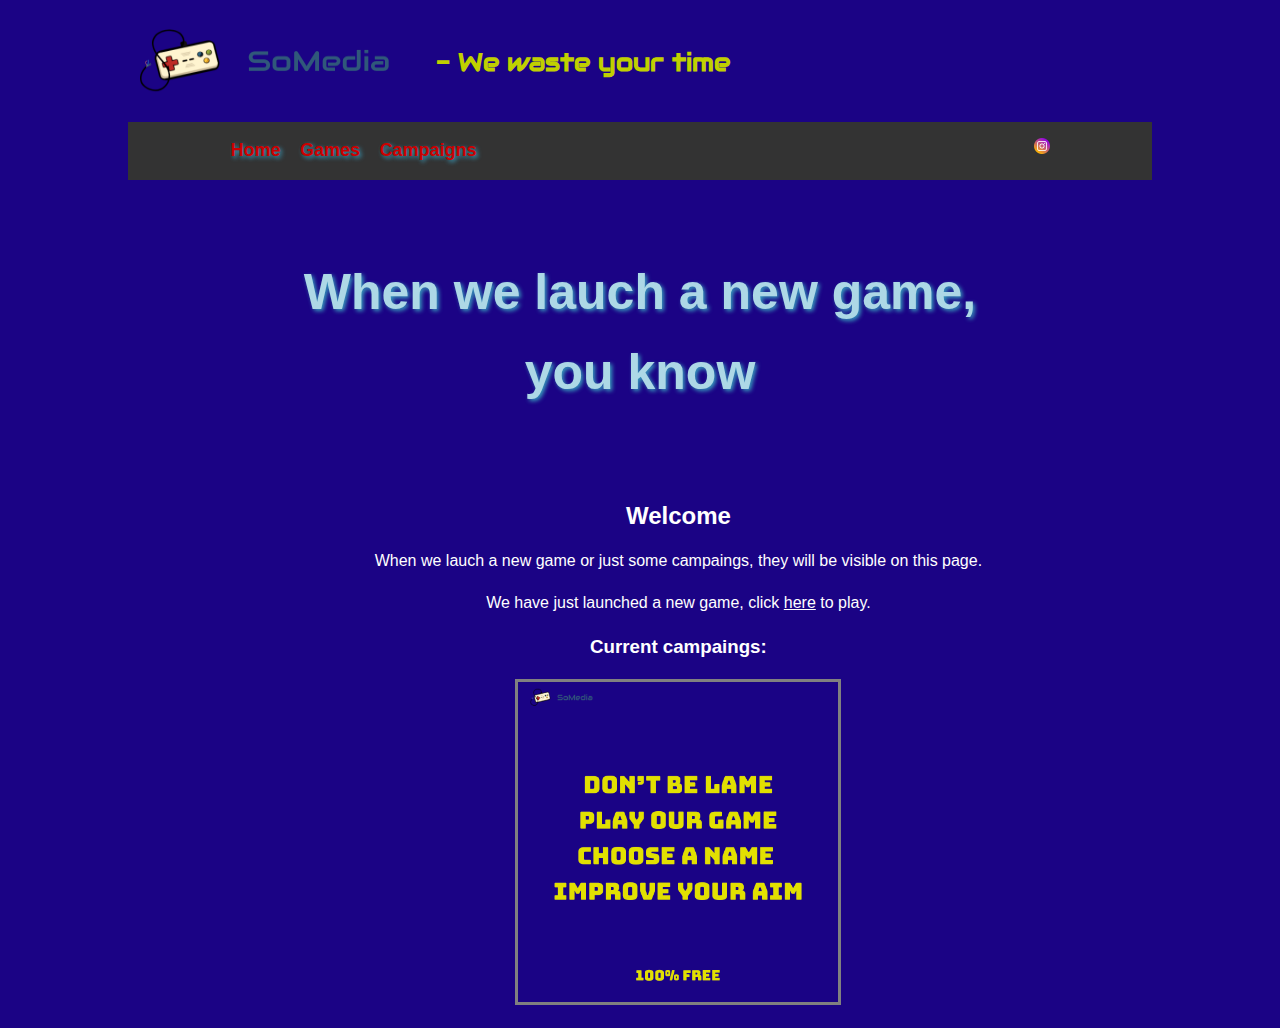
==== campaigns.html @ 35e11ab2 "Website" ====
<!--Created by SoMedia OSAR on 12/03/2019.
//  Copyright © 2019 SoMedia OSAR. All rights reserved.
//-->

<!DOCTYPE html>
<html lang="en" dir="ltr">
  <head>
    <meta charset="utf-8">
    <title>SoMedia</title>
    <link rel="stylesheet" href="CSS/master.css">
    <link href="https://fonts.googleapis.com/css?family=Audiowide" rel="stylesheet">

  </head>
  <body class="container">
      <header id="header">
          <h1><img src="Logo.png" id="logo"><a href="index.html"> - We waste your time </a></h1>
      </header>

          <!-- Menu -->
          <nav id="navbar">
            <div class="container">
              <ul>
                <li><a href="index.html"><strong>Home</strong></a></li>
                <li><a href="game.html"><strong>Games</strong></a></li>
                <li><a href="campaigns.html"><strong>Campaigns</strong></a></li>
                <a href="https://www.instagram.com/somediagames/" target="_blank"><img id="SM-icons" src="instagram.png" alt=""></a>
              </ul>
            </div>
          </nav>

          <section id="showcase">
            <div class="container">
              <h2>When we lauch a new game,<br>you know</h2>
            </div>
          </section>

          <!-- Main Content -->
          <div class="container">
          <section id="maincam">

            <div class="campaign-text">
              <h2>Welcome</h2>
                <p>When we lauch a new game or just some campaings, they will be visible on this page.</p>

                <p>We have just launched a new game, click <a href="game.html">here</a> to play.</p>

              <h3>Current campaings:</h3>
                <a href="game.html"><img id="campaigns" src="campaigns/campaign1.jpg" alt=""></a>
                <p></p>
            </div>
          </section>
---- CSS/master.css ----
body{
  background-color: rgb(27, 3, 133);
  color: #555;
  font-family: Arial, Helvetica, sans-serif;
  font-size: 16px;
  line-height: 1.6em;
  margin: 0;
  height: 100%;
  overflow: auto;
}

a{
  text-decoration: none;
}
#header a{
  color: rgb(192, 208, 0)
}

.container{
  width: 80%;
  margin: auto;
  overflow: auto;
}

header img{
  text-align: left;
  margin: 0;
  position: relative;
  top: 40px;
  -ms-transform: translateY(-50%);
  transform: translateY(-50%);
}

header a{
  text-align: left;
  font-family: 'Audiowide';
  font-size: 25px;
  margin: 0;
  position: relative;
  top: -25px;
  -ms-transform: translateY(-50%);
  transform: translateY(-50%);
}

#SM-icons{
  float: right;
  width: 16px;
  height: 16px;
}

#logo{
  width: 300px;
  height: 75px;
}

#main-header{
  background-color: cadetblue;
  color: #fff
}

#navbar{
  background-color: #333;
  color: rgb(204, 0, 0);
}

#navbar ul{
  padding: 0;
  list-style: none;
}

#navbar li{
  display: inline;
}

#navbar a{
  color: rgb(204, 0, 0);
  text-shadow: 2px 2px 4px #389ebe;
  text-decoration: none;
  font-size: 18px;
  padding-right: 15px;
}

#showcase{
  background-image: url();
  background-position: center right;
  min-height: 150px;
  margin-bottom: 30px;
  text-align: center;
}

#showcase h2{
  color: lightblue;
  text-shadow: 2px 2px 4px #389ebe;
  font-size: 50px;
  line-height: 1.6em;
  padding-top: 30px;
}

#main{
  float: right;
  width: 70%;
  padding: 0 30px;
  box-sizing: border-box;
}

#maincam{
  position: absolute;
  width: 70%;
  padding: 0 30px;
  box-sizing: border-box;
  color: #fff;
}

#maincam h1 h2 h3 h4 h5 h6{
  font-size: 18px;
}

#sidebar{
  float: left;
  width: 30%;
  background: #333;
  color: #fff;
  padding: 20px;
  box-sizing: border-box;
  justify-content: left;
}

#main-footer{
  background: #333;
  padding: 10px 0;
  width: 100%;
  margin-top: 40px;
}
#main-footer ul{
  display: table;
  float: left;
  margin: 5px 0;
  padding: 9px 0 4px;
  width: 70%;
}
#main-footer li{
  display: inline;
  padding: 0 5px;
}
#main-footer a{
  text-decoration: none;
  font-size: 16px;
  color: white;
  margin-left: 20px;
}
#main-footer-copyright {
  font-size: 16px;
  float: right;
  margin-right: 20px;
}

@media(max-width:600px){
  #main{
    width: 100%;
    float: none;
  }
  #sidebar{
    width: 100%;
    float: none;
  }
}

.LinearGradient {
   background: #40FF00;
   background: -webkit-linear-gradient(left, #40FF00, blue);
   background: -o-linear-gradient(right, #40FF00, blue);
   background: -moz-linear-gradient(right, #40FF00, blue);
   background: linear-gradient(to right, #40FF00, blue);
   float: down;
   color: #fff;
   width: 110%;
   padding: 20px;
   box-sizing: border-box;
}

#navbar ul{
  padding: 0;
  list-style: none;
  align: center;
  vertical-align: center;
}

#namefield{
  position: absolute;
  top: 300px;
  left: 500px;
}

#campaigns{
  width: 320px;
  height: 320px;
  border: 3px solid grey;
  justify-content: center;
  text-align: center;
}

.campaign-text{
  text-align: center;
  color: #fff;
}

.campaign-text a{
  color: #fff;
  text-decoration: underline;
}
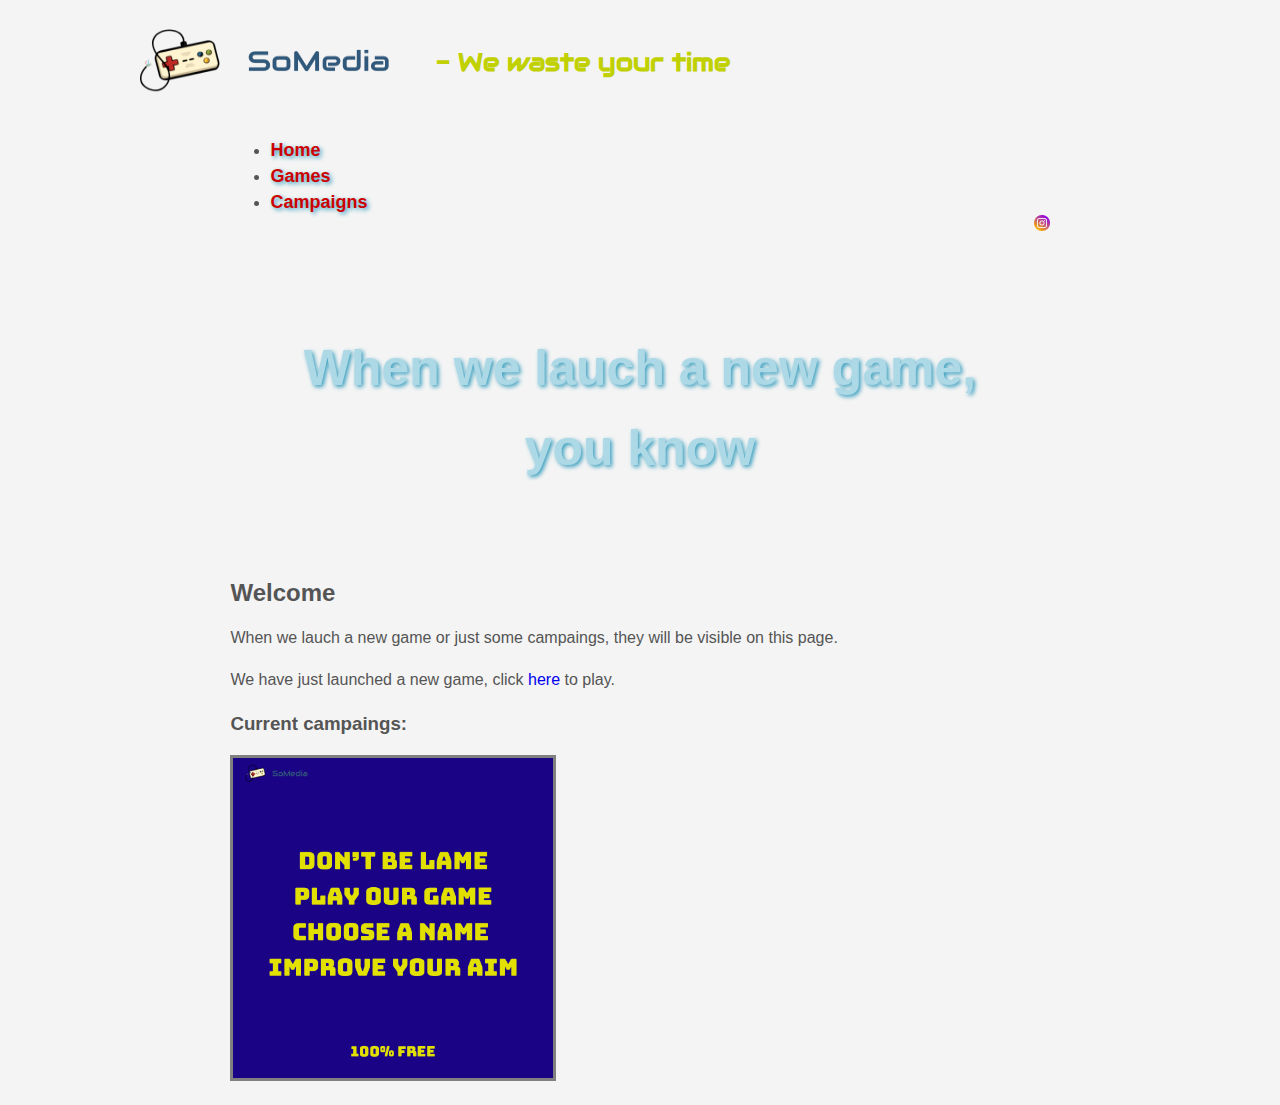
==== commit bb352688: "CSSU" ====
--- a/campaigns.html
+++ b/campaigns.html
@@ -9,7 +9,13 @@
     <title>SoMedia</title>
     <link rel="stylesheet" href="CSS/master.css">
     <link href="https://fonts.googleapis.com/css?family=Audiowide" rel="stylesheet">
-
+    <script async src="//pagead2.googlesyndication.com/pagead/js/adsbygoogle.js"></script>
+    <script>
+      (adsbygoogle = window.adsbygoogle || []).push({
+      google_ad_client: "ca-pub-5997022939486408",
+      enable_page_level_ads: true
+      });
+    </script>
   </head>
   <body class="container">
       <header id="header">
@@ -36,7 +42,7 @@
 
           <!-- Main Content -->
           <div class="container">
-          <section id="maincam">
+          
 
             <div class="campaign-text">
               <h2>Welcome</h2>
--- a/CSS/master.css
+++ b/CSS/master.css
@@ -1,7 +1,9 @@
+
+/* GENERAL */
 body{
-  background-color: rgb(27, 3, 133);
+  background-color: #f4f4f4;
   color: #555;
-  font-family: Arial, Helvetica, sans-serif;
+  font-family: Poppins, Arial, Helvetica, sans-serif;
   font-size: 16px;
   line-height: 1.6em;
   margin: 0;
@@ -22,6 +24,8 @@
   overflow: auto;
 }
 
+
+/* LOGO */
 header img{
   text-align: left;
   margin: 0;
@@ -42,6 +46,8 @@
   transform: translateY(-50%);
 }
 
+
+/* SOCIALMEDIA */
 #SM-icons{
   float: right;
   width: 16px;
@@ -58,20 +64,9 @@
   color: #fff
 }
 
-#navbar{
-  background-color: #333;
-  color: rgb(204, 0, 0);
-}
 
-#navbar ul{
-  padding: 0;
-  list-style: none;
-}
 
-#navbar li{
-  display: inline;
-}
-
+/* NAVIGATION TEXT */
 #navbar a{
   color: rgb(204, 0, 0);
   text-shadow: 2px 2px 4px #389ebe;
@@ -80,6 +75,8 @@
   padding-right: 15px;
 }
 
+
+/* SIDE NAME */
 #showcase{
   background-image: url();
   background-position: center right;
@@ -96,6 +93,8 @@
   padding-top: 30px;
 }
 
+
+/* SIDETEXT */
 #main{
   float: right;
   width: 70%;
@@ -103,18 +102,8 @@
   box-sizing: border-box;
 }
 
-#maincam{
-  position: absolute;
-  width: 70%;
-  padding: 0 30px;
-  box-sizing: border-box;
-  color: #fff;
-}
 
-#maincam h1 h2 h3 h4 h5 h6{
-  font-size: 18px;
-}
-
+/* SIDEBARS */
 #sidebar{
   float: left;
   width: 30%;
@@ -125,6 +114,8 @@
   justify-content: left;
 }
 
+
+/* FOOTER */
 #main-footer{
   background: #333;
   padding: 10px 0;
@@ -154,6 +145,8 @@
   margin-right: 20px;
 }
 
+
+/* SCROOL FUCK */
 @media(max-width:600px){
   #main{
     width: 100%;
@@ -165,32 +158,8 @@
   }
 }
 
-.LinearGradient {
-   background: #40FF00;
-   background: -webkit-linear-gradient(left, #40FF00, blue);
-   background: -o-linear-gradient(right, #40FF00, blue);
-   background: -moz-linear-gradient(right, #40FF00, blue);
-   background: linear-gradient(to right, #40FF00, blue);
-   float: down;
-   color: #fff;
-   width: 110%;
-   padding: 20px;
-   box-sizing: border-box;
-}
 
-#navbar ul{
-  padding: 0;
-  list-style: none;
-  align: center;
-  vertical-align: center;
-}
-
-#namefield{
-  position: absolute;
-  top: 300px;
-  left: 500px;
-}
-
+/* CAMPAIGNS */
 #campaigns{
   width: 320px;
   height: 320px;
@@ -198,13 +167,3 @@
   justify-content: center;
   text-align: center;
 }
-
-.campaign-text{
-  text-align: center;
-  color: #fff;
-}
-
-.campaign-text a{
-  color: #fff;
-  text-decoration: underline;
-}
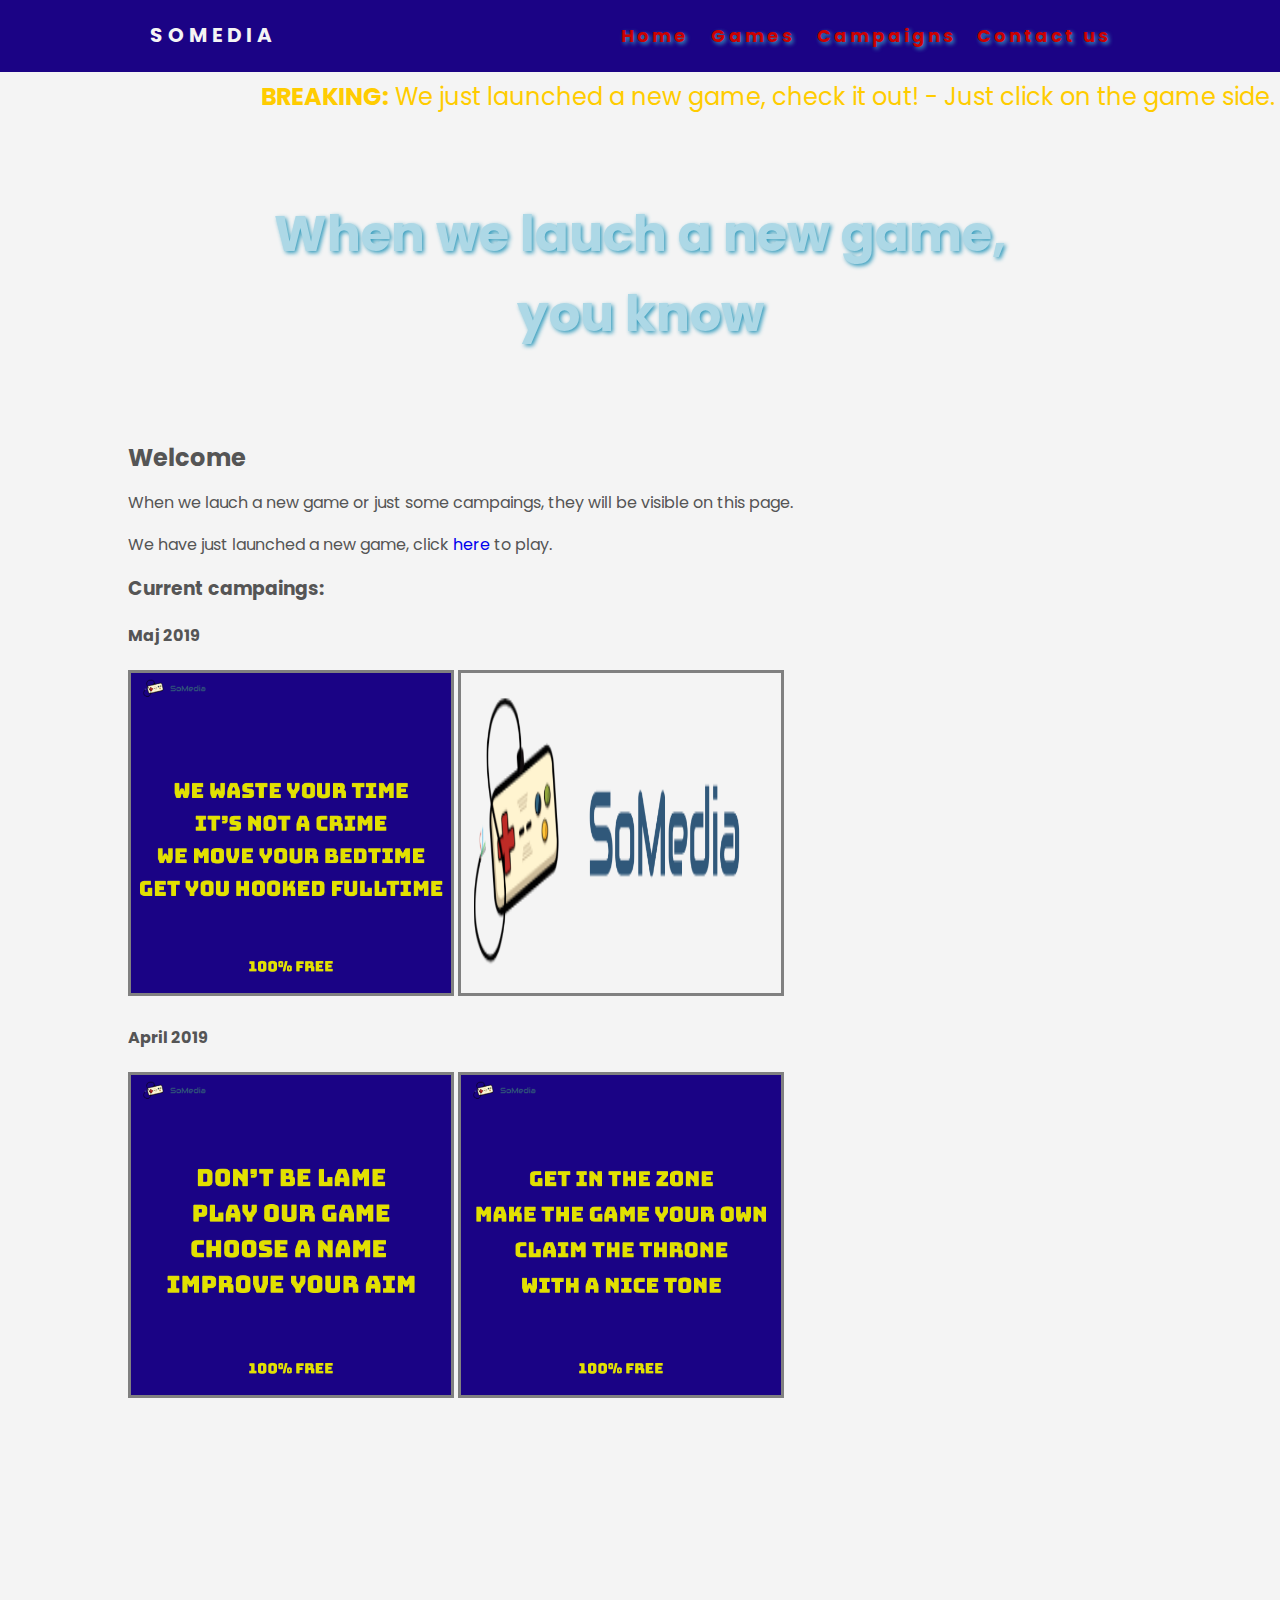
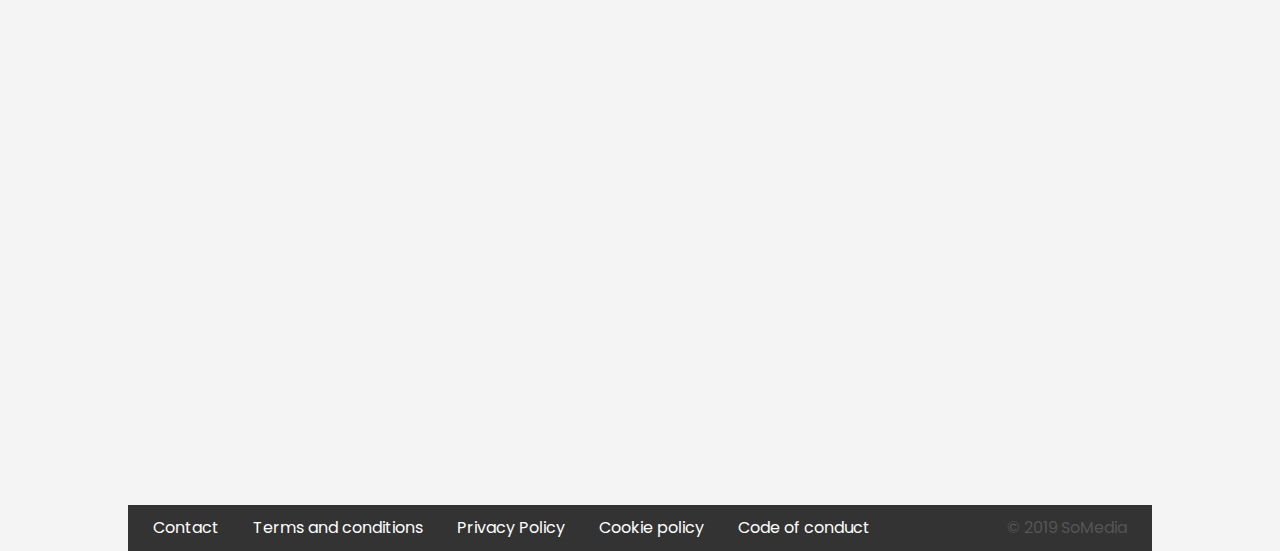
==== commit 824871b0: "1122334455566543" ====
--- a/campaigns.html
+++ b/campaigns.html
@@ -9,6 +9,8 @@
     <title>SoMedia</title>
     <link rel="stylesheet" href="CSS/master.css">
     <link href="https://fonts.googleapis.com/css?family=Audiowide" rel="stylesheet">
+    <link href="https://fonts.googleapis.com/css?family=Poppins" rel="stylesheet">
+    <link rel="stylesheet" href="CSS/navbar.css">
     <script async src="//pagead2.googlesyndication.com/pagead/js/adsbygoogle.js"></script>
     <script>
       (adsbygoogle = window.adsbygoogle || []).push({
@@ -16,23 +18,33 @@
       enable_page_level_ads: true
       });
     </script>
+
   </head>
-  <body class="container">
-      <header id="header">
-          <h1><img src="Logo.png" id="logo"><a href="index.html"> - We waste your time </a></h1>
-      </header>
+  <body>
+
 
           <!-- Menu -->
-          <nav id="navbar">
-            <div class="container">
-              <ul>
-                <li><a href="index.html"><strong>Home</strong></a></li>
-                <li><a href="game.html"><strong>Games</strong></a></li>
-                <li><a href="campaigns.html"><strong>Campaigns</strong></a></li>
-                <a href="https://www.instagram.com/somediagames/" target="_blank"><img id="SM-icons" src="instagram.png" alt=""></a>
-              </ul>
-            </div>
-          </nav>
+          <nav>
+        <div class="header-text">
+          <h4><a href="index.html">SoMedia</a></h4>
+        </div>
+        <ul class="nav-links" id="navbar">
+          <li><a href="index.html"><strong>Home</strong></a></li>
+          <li><a href="game.html"><strong>Games</strong></a></li>
+          <li><a href="campaigns.html"><strong>Campaigns</strong></a></li>
+          <li><a href="contact.html"><strong>Contact us</strong></a></li>
+        </ul>
+
+        <div class="burger">
+          <div class="line1"></div>
+          <div class="line2"></div>
+          <div class="line3"></div>
+        </div>
+      </nav>
+      <section id="breakingbox">
+        <div class="scroll-left">
+          <p><strong>BREAKING:</strong> We just launched a new game, check it out! - Just click on the game side. </p></div>
+      </section>
 
           <section id="showcase">
             <div class="container">
@@ -42,7 +54,7 @@
 
           <!-- Main Content -->
           <div class="container">
-          
+
 
             <div class="campaign-text">
               <h2>Welcome</h2>
@@ -51,7 +63,22 @@
                 <p>We have just launched a new game, click <a href="game.html">here</a> to play.</p>
 
               <h3>Current campaings:</h3>
+              <h4>Maj 2019</h4>
+                <a href="game.html"><img id="campaigns" src="campaigns/campaign3.jpg" alt=""></a>
+                <a href="game.html"><img id="campaigns" src="Logo.png" alt=""></a>
+              <h4>April 2019</h4>
                 <a href="game.html"><img id="campaigns" src="campaigns/campaign1.jpg" alt=""></a>
+                <a href="game.html"><img id="campaigns" src="campaigns/campaign2.jpg" alt=""></a>
                 <p></p>
             </div>
-          </section>
+
+        <footer id="main-footer">
+          <li><a href="#">Contact</a></li>
+          <li><a href="pages/terms-and-conditions.html">Terms and conditions</a></li>
+          <li><a href="pages/privacy-policy.html">Privacy Policy</a></li>
+          <li><a href="pages/cookie-policy.html">Cookie policy</a></li>
+          <li><a href="pages/code-of-conduct.html">Code of conduct</a></li>
+          <li id="main-footer-copyright">&copy; 2019 SoMedia</li>
+        </footer>
+      </body>
+    </html>
--- a/CSS/master.css
+++ b/CSS/master.css
@@ -13,9 +13,6 @@
 
 a{
   text-decoration: none;
-}
-#header a{
-  color: rgb(192, 208, 0)
 }
 
 .container{
@@ -35,17 +32,6 @@
   transform: translateY(-50%);
 }
 
-header a{
-  text-align: left;
-  font-family: 'Audiowide';
-  font-size: 25px;
-  margin: 0;
-  position: relative;
-  top: -25px;
-  -ms-transform: translateY(-50%);
-  transform: translateY(-50%);
-}
-
 
 /* SOCIALMEDIA */
 #SM-icons{
@@ -55,24 +41,13 @@
 }
 
 #logo{
-  width: 300px;
-  height: 75px;
+  width: 150px;
+  height: 37.5px;
 }
 
 #main-header{
   background-color: cadetblue;
   color: #fff
-}
-
-
-
-/* NAVIGATION TEXT */
-#navbar a{
-  color: rgb(204, 0, 0);
-  text-shadow: 2px 2px 4px #389ebe;
-  text-decoration: none;
-  font-size: 18px;
-  padding-right: 15px;
 }
 
 
@@ -114,14 +89,21 @@
   justify-content: left;
 }
 
+#img1{
+  width: 300px;
+  height: 180px;
+}
 
-/* FOOTER */
+
+/* FOOTERS */
 #main-footer{
   background: #333;
   padding: 10px 0;
   width: 100%;
-  margin-top: 40px;
+  margin-top: 700px;
+  position: bottom;
 }
+
 #main-footer ul{
   display: table;
   float: left;
--- a/CSS/navbar.css
+++ b/CSS/navbar.css
@@ -0,0 +1,165 @@
+nav {
+  display: flex;
+  justify-content: space-around;
+  align-items: center;
+  min-height: 8vh;
+  background-color: rgb(27, 3, 133);
+  font-family: "Poppins", sans-serif;
+  top: 0;
+}
+
+/* NAVIGATION TEXT */
+#navbar a{
+  color: rgb(204, 0, 0);
+  text-shadow: 2px 2px 4px #389ebe;
+  text-decoration: none;
+  font-size: 18px;
+  letter-spacing: 3px;
+  padding-right: 15px;
+}
+
+
+.header-text a {
+  color: #f4f4f4;
+  text-transform: uppercase;
+  letter-spacing: 5px;
+  font-size: 20px;
+  text-decoration: none;
+}
+
+.nav-links {
+  display: flex;
+  justify-content: space-around;
+  width: 40%;
+}
+
+.nav-links li {
+  list-style: none;
+}
+
+
+.burger {
+  display: none;
+  cursor: pointer;
+}
+
+.burger div {
+  width: 25px;
+  height: 3px;
+  background-color: #f4f4f4;
+  margin: 5px;
+  transition: all 0.3s ease;
+}
+
+@media screen and (max-width: 1024px) {
+  .nav-links {
+    display: flex;
+    justify-content: space-around;
+    width: 50%;
+  }
+}
+
+@media screen and (max-width: 768px) {
+  body {
+    overflow-x: hidden;
+  }
+
+  .nav-links {
+    position: absolute;
+    right: 0px;
+    height: 92vh;
+    top: 8vh;
+    background-color: rgb(27, 3, 133);
+    display: flex;
+    flex-direction: column;
+    align-items: center;
+    width: 50%;
+    transform: translateX(100%);
+    transition: transform 0.5s ease-in;
+  }
+
+  .nav-links li {
+    opacity: 0;
+  }
+
+  .burger {
+    display: block;
+    position: absolute;
+    right: 15px;
+  }
+}
+
+.nav-active {
+  transform: translateX(0%);
+}
+
+@keyframes navLinkFade {
+  from {
+    opacity: 0;
+    transform: translateX(50px);
+  }
+  to {
+    opacity: 1;
+    transform: translateX(0px);
+  }
+}
+
+.toggle .line1 {
+  transform: rotate(-45deg) translate(-5px, 6px);
+}
+
+.toggle .line2 {
+  opacity: 0;
+}
+
+.toggle .line3 {
+  transform: rotate(45deg) translate(-5px, -6px);
+}
+
+/* BREAKING NEWS */
+.scroll-left {
+ height: 50px;
+ overflow: hidden;
+ position: relative;
+ font-size: 24px;
+}
+
+.scroll-left p {
+  color: #ffcc00;
+ position: relative;
+ width: 100%;
+ height: 100%;
+ margin: 0;
+ line-height: 50px;
+ text-align: center;
+ /* Starting position */
+ -moz-transform:translateX(10%);
+ -webkit-transform:translateX(10%);
+ transform:translateX(10%);
+ /* Apply animation to this element */
+ -moz-animation: scroll-left 16s linear infinite;
+ -webkit-animation: scroll-left 16s linear infinite;
+ animation: scroll-left 16s linear infinite;
+}
+
+/* Move it (define the animation) */
+@-moz-keyframes scroll-left {
+ 0%   { -moz-transform: translateX(100%); }
+ 100% { -moz-transform: translateX(-100%); }
+}
+@-webkit-keyframes scroll-left {
+ 0%   { -webkit-transform: translateX(100%); }
+ 100% { -webkit-transform: translateX(-100%); }
+}
+@keyframes scroll-left {
+ 0%   {
+ -moz-transform: translateX(100%); /* Browser bug fix */
+ -webkit-transform: translateX(100%); /* Browser bug fix */
+ transform: translateX(100%);
+ }
+ 100% {
+ -moz-transform: translateX(-100%); /* Browser bug fix */
+ -webkit-transform: translateX(-100%); /* Browser bug fix */
+ transform: translateX(-100%);
+ }
+}
